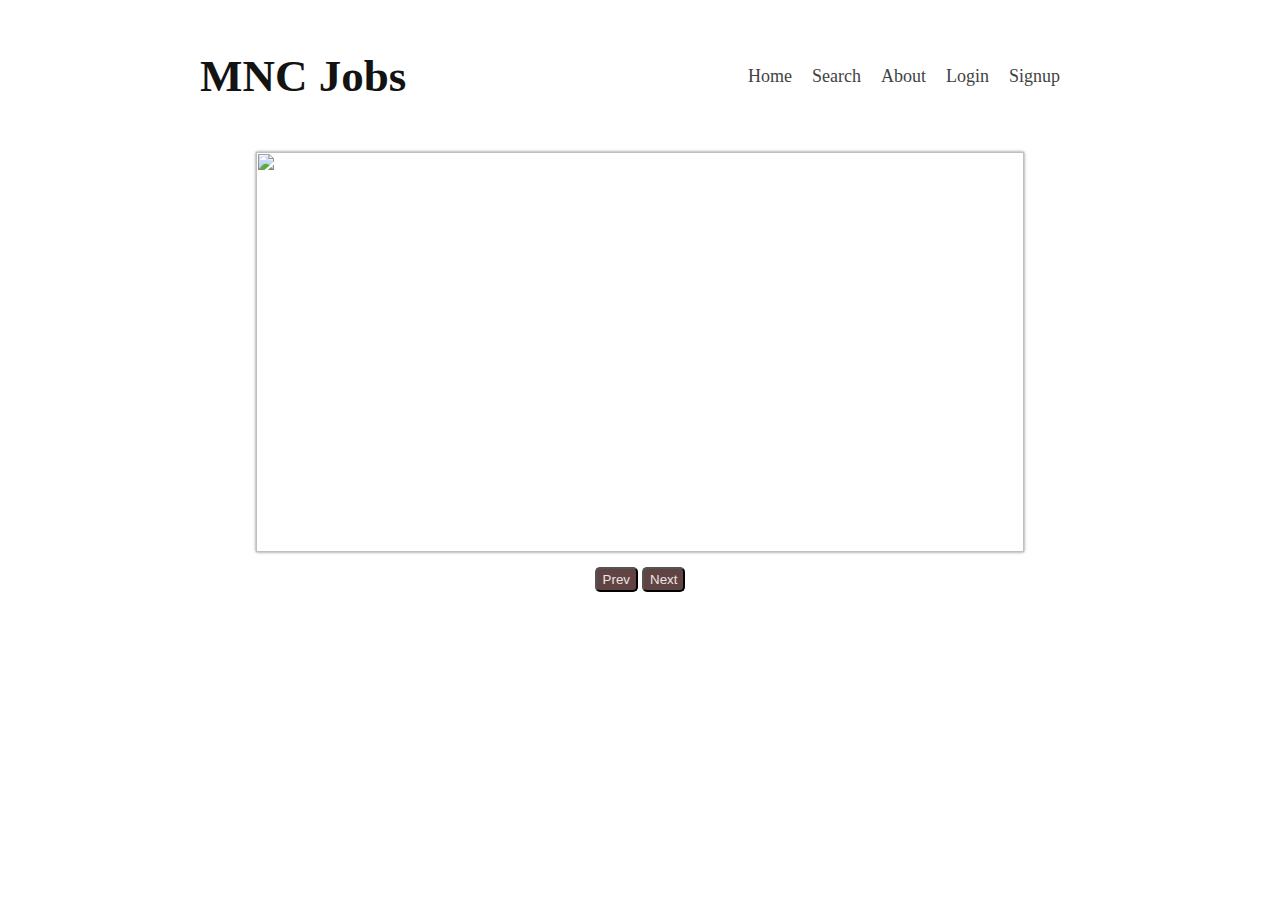
==== index.html @ 762d6741 "first commit" ====
<!DOCTYPE html>
<html lang="en">
<head>
    <meta charset="UTF-8">
    <meta name="viewport" content="width=device-width, initial-scale=1.0">
    <title>MNC Job Hunter</title>
    <link rel="stylesheet" href="styles.css">
    <link rel="shortcut icon" href="favicon.ico" type="image/x-icon">
</head>
<body>
    <header class="header">

        <nav class="navbar">

            <h3 class="nav-title">MNC Jobs</h3>

            <ul>
                <li><a href="home">Home</a>
                </li>
                <li><a href="search">Search</a>
                </li>
                <li><a href="about">About</a>
                </li>
                <li><a href="login">Login</a>
                </li>
                <li><a href="signup">Signup</a>
                </li>
            </ul>
        </nav>
        </div>
        <!-- slider  -->
         <section class="slider-section">
                <img class="slide" src="https://images.unsplash.com/flagged/photo-1556514767-5c270b96a005?ixlib=rb-4.0.3&ixid=M3wxMjA3fDB8MHxwaG90by1wYWdlfHx8fGVufDB8fHx8fA%3D%3D&auto=format&fit=crop&w=1171&q=80" alt="">
            <img class="slide" src="https://images.unsplash.com/photo-1590650046871-92c887180603?ixlib=rb-4.0.3&ixid=M3wxMjA3fDB8MHxwaG90by1wYWdlfHx8fGVufDB8fHx8fA%3D%3D&auto=format&fit=crop&w=1170&q=80" alt="">
            <img class="slide" src="https://images.unsplash.com/photo-1590402494682-cd3fb53b1f70?ixlib=rb-4.0.3&ixid=M3wxMjA3fDB8MHxwaG90by1wYWdlfHx8fGVufDB8fHx8fA%3D%3D&auto=format&fit=crop&w=2070&q=80" alt="">
            <img class="slide" src="https://images.unsplash.com/photo-1577962917302-cd874c4e31d2?ixlib=rb-4.0.3&ixid=M3wxMjA3fDB8MHxwaG90by1wYWdlfHx8fGVufDB8fHx8fA%3D%3D&auto=format&fit=crop&w=1332&q=80" alt="">
    
         </section>
         <div class="slider-nav">
            <button onclick="goPrev()">
              Prev
            </button>
            <button onclick="goNext()">
              Next
            </button>
      </div>
         
    </header>
    

    <script src="app.js"></script>
</body>
</html>
---- styles.css ----
*{
    padding: 0;
    margin: 0;
}
.navbar {

    display: flex;
    justify-content: space-between;
    margin: 0 auto;
    padding: 50px 200px;
    align-items: center;

}

.nav-title {

    font-size: 45px;
    font-style: bold;
    color: #131313;
}

.navbar ul {
    display: flex;
}

.navbar li {
    list-style: none;
    margin-right: 20px;


}

.navbar li a {
    text-decoration: none;
    font-size: 18px;
    font-style: bold;
    color: #424242;
    font-weight: 400px;
}

.navbar li a:hover {
    color: rgb(197, 77, 8);
}

.slider-section{
    width: 60%;
    height: 400px;
    margin-top: 100px;
    box-shadow: 0 0 3px grey;
    margin: auto;
    position: relative;
    overflow: hidden;
}

.slide{
    width: 100%;
    height: 100%;
    position: absolute;
    transition: 1s;
}


.slider-nav{
    text-align: center;
    margin-top: 15px;
}
.slider-nav button{

    background-color: #604343;
    color: rgb(239, 227, 227);
    padding: 3px 6px;
    border-radius: 5px;
}
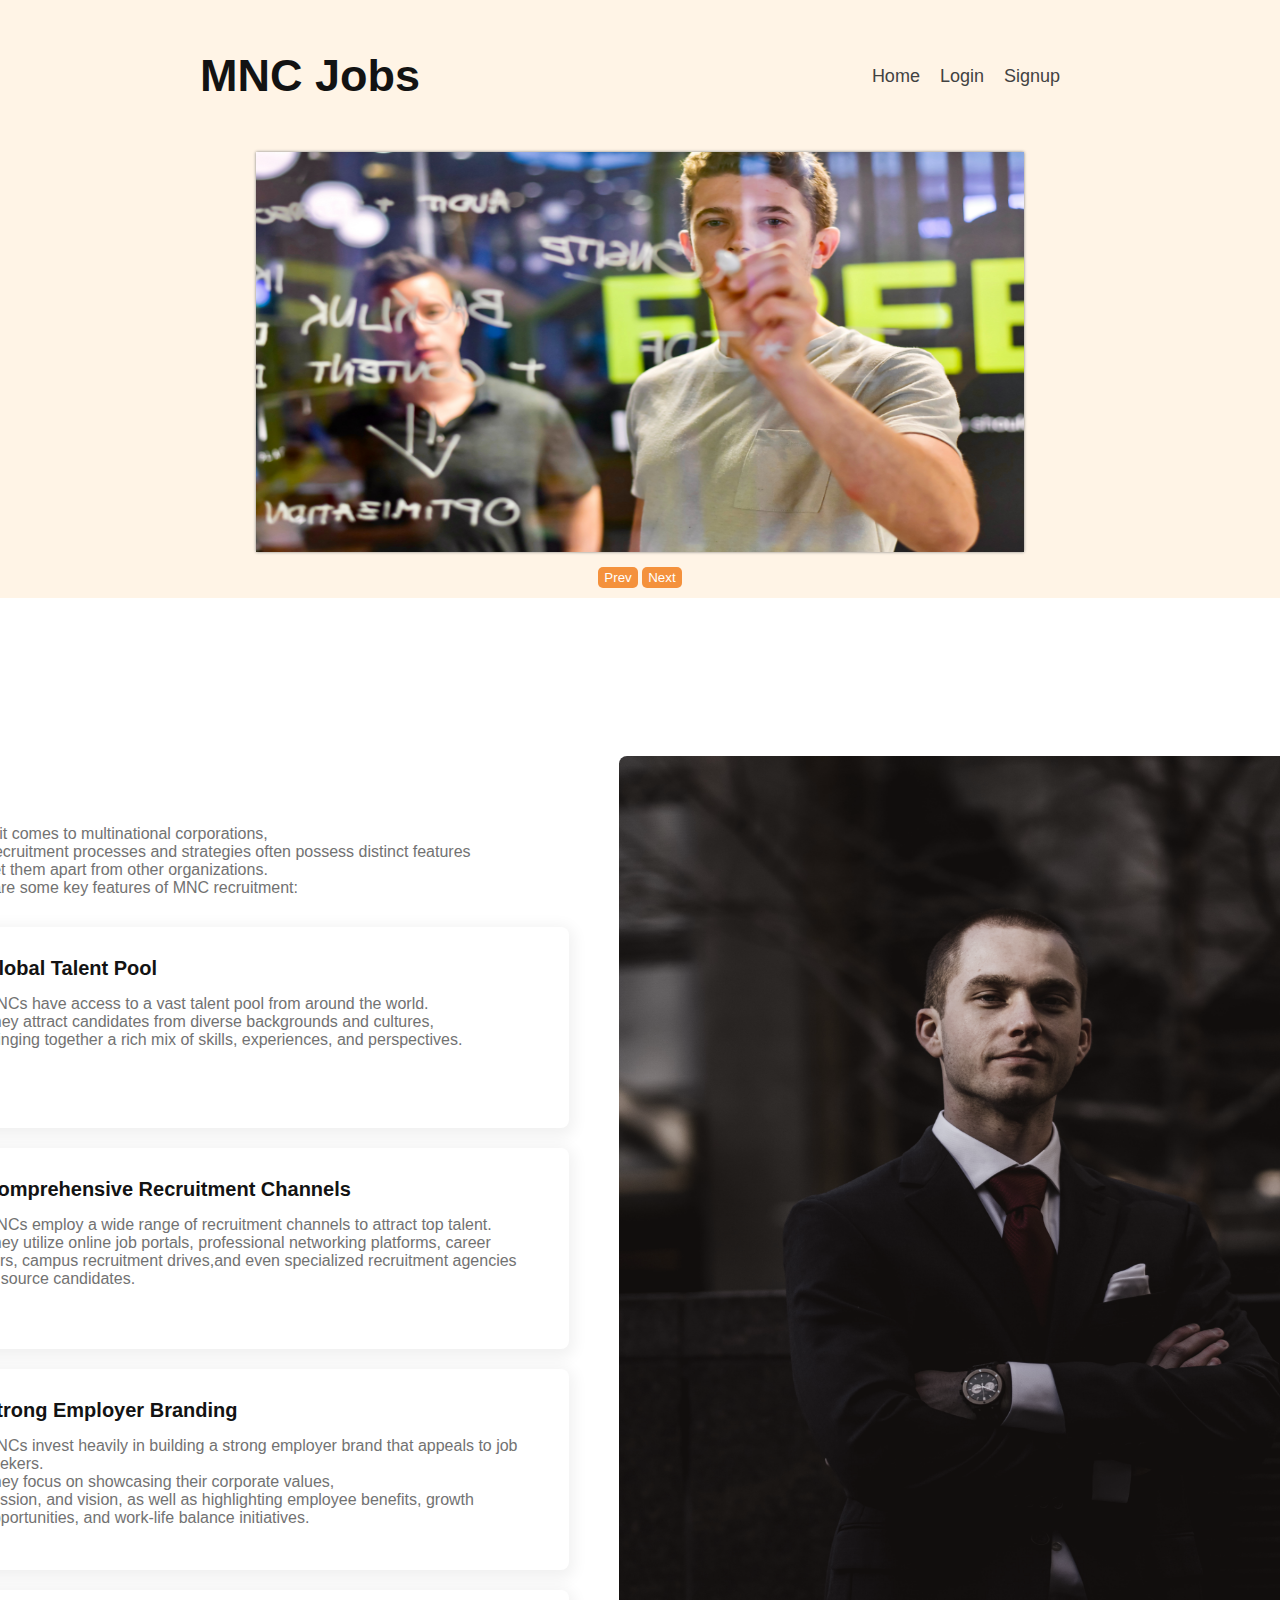
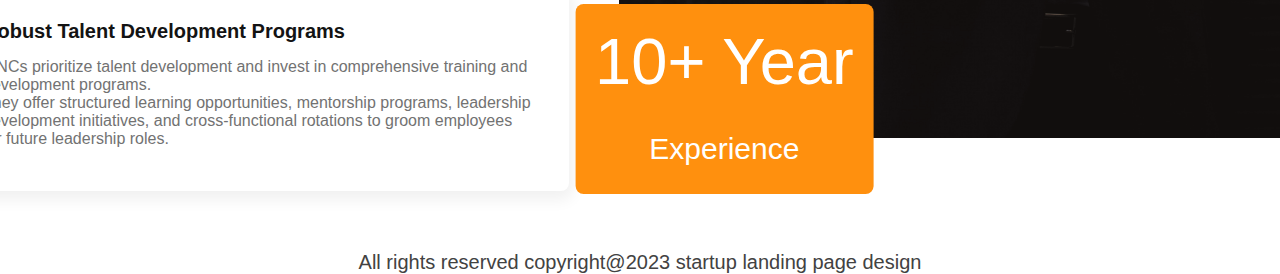
==== commit 07132448: "done" ====
--- a/index.html
+++ b/index.html
@@ -4,7 +4,7 @@
     <meta charset="UTF-8">
     <meta name="viewport" content="width=device-width, initial-scale=1.0">
     <title>MNC Job Hunter</title>
-    <link rel="stylesheet" href="styles.css">
+    <link rel="stylesheet" href="./Css-folder/styles.css">
     <link rel="shortcut icon" href="favicon.ico" type="image/x-icon">
 </head>
 <body>
@@ -15,25 +15,21 @@
             <h3 class="nav-title">MNC Jobs</h3>
 
             <ul>
-                <li><a href="home">Home</a>
+                <li><a href="#">Home</a>
                 </li>
-                <li><a href="search">Search</a>
+                <li><a href="login.html">Login</a>
                 </li>
-                <li><a href="about">About</a>
-                </li>
-                <li><a href="login">Login</a>
-                </li>
-                <li><a href="signup">Signup</a>
+                <li><a href="signup.html">Signup</a>
                 </li>
             </ul>
         </nav>
         </div>
         <!-- slider  -->
          <section class="slider-section">
-                <img class="slide" src="https://images.unsplash.com/flagged/photo-1556514767-5c270b96a005?ixlib=rb-4.0.3&ixid=M3wxMjA3fDB8MHxwaG90by1wYWdlfHx8fGVufDB8fHx8fA%3D%3D&auto=format&fit=crop&w=1171&q=80" alt="">
-            <img class="slide" src="https://images.unsplash.com/photo-1590650046871-92c887180603?ixlib=rb-4.0.3&ixid=M3wxMjA3fDB8MHxwaG90by1wYWdlfHx8fGVufDB8fHx8fA%3D%3D&auto=format&fit=crop&w=1170&q=80" alt="">
-            <img class="slide" src="https://images.unsplash.com/photo-1590402494682-cd3fb53b1f70?ixlib=rb-4.0.3&ixid=M3wxMjA3fDB8MHxwaG90by1wYWdlfHx8fGVufDB8fHx8fA%3D%3D&auto=format&fit=crop&w=2070&q=80" alt="">
-            <img class="slide" src="https://images.unsplash.com/photo-1577962917302-cd874c4e31d2?ixlib=rb-4.0.3&ixid=M3wxMjA3fDB8MHxwaG90by1wYWdlfHx8fGVufDB8fHx8fA%3D%3D&auto=format&fit=crop&w=1332&q=80" alt="">
+           <img class="slide" src="Images/diggity-marketing-s8HyIEe7lF0-unsplash.jpg" alt="">
+            <img class="slide" src="Images/dylan-gillis-KdeqA3aTnBY-unsplash.jpg" alt="">
+            <img class="slide" src="Images/smartworks-coworking-cW4lLTavU80-unsplash.jpg" alt="">
+            <img class="slide" src="Images/startae-team-7tXA8xwe4W4-unsplash.jpg" alt="">
     
          </section>
          <div class="slider-nav">
@@ -46,8 +42,80 @@
       </div>
          
     </header>
+
+    <main>
+      <!--SECTION  -->
+      <section class="sec-2">
+
+        <div class="sec-2-container">
+            <div class="sec-2-info">
+                <h2 class="sec-title sec-2-title" data-text="Features you will love & enjoy">Features you will <br> love & enjoy</h2>
+                <p class="sec-2-description">When it comes to multinational corporations,
+                  <br>their recruitment processes and strategies often possess distinct features <br> that set them apart from other organizations.
+                  <br>Here are some key features of MNC recruitment:</p>
+
+                <div class="sec-2-detail">
+                    <h4 class="sec-2-detail-title">Global Talent Pool</h4>
+                    <p class="section-description ">MNCs have access to a vast talent pool from around the world. 
+                        <br>They attract candidates from diverse backgrounds and cultures,<br>
+                        bringing together a rich mix of skills, experiences, and perspectives.
+                    </p>
+                </div>
+                <div class="sec-2-detail">
+                    <h4 class="sec-2-detail-title">Comprehensive Recruitment Channels</h4>
+                    <p class="section-description ">MNCs employ a wide range of recruitment channels to attract top talent.
+                        <br>They utilize online job portals, professional networking platforms, career <br>
+                        fairs, campus recruitment drives,and even specialized recruitment agencies <br> to source candidates.
+                        
+                    </p>
+                </div>
+                <div class="sec-2-detail">
+                    <h4 class="sec-2-detail-title">Strong Employer Branding</h4>
+                    <p class="section-description">MNCs invest heavily in building a strong employer brand that appeals to job seekers. 
+                        <br>They focus on showcasing their corporate values,<br>
+                        mission, and vision, as well as highlighting employee benefits, growth opportunities, and work-life balance initiatives.
+                    </p>
+                </div>
+                <div class="sec-2-detail">
+                  <h4 class="sec-2-detail-title">Robust Talent Development Programs</h4>
+                  <p class="section-description "> MNCs prioritize talent development and invest in comprehensive training and development programs.
+                      <br>They offer structured learning opportunities, mentorship programs, leadership<br>
+                      development initiatives, and cross-functional rotations to groom employees<br> for future leadership roles.
+                      
+                  </p>
+              </div>
+            </div>
+
+
+            <div class="position">
+                <div class="img-container">
+                    <img class="sec-2-img" src="Images/ali-morshedlou-WMD64tMfc4k-unsplash.jpg" alt="">
+                </div>
+                <button class="btn-2" type="button">10+ Year<br><span class="span-btn-2">Experience</span></button>
+
+            </div>
+
+
+        </div>
+    </section>
+<!--Third section-->
+    <section>
+
+    </section>
     
-
-    <script src="app.js"></script>
+    </main>
+    
+    <!-------------------
+            footer-section 
+        --------------------->
+        <footer>
+            <div class="footer">
+                <p class="footer-description">All rights reserved copyright@2023 startup landing page design</p>
+            </div>
+    
+        </footer>
+    
+    
+    <script src="./JS-folder/app.js"></script>
 </body>
 </html>--- a/Css-folder/styles.css
+++ b/Css-folder/styles.css
@@ -0,0 +1,770 @@
+*{
+    padding: 0;
+    margin: 0;
+}
+
+.header{
+    background-color: rgba(255, 144, 14, 0.10);
+     padding-bottom: 10px;
+}
+.navbar {
+
+    display: flex;
+    justify-content: space-between;
+    margin: 0 auto;
+    padding: 50px 200px;
+    align-items: center;
+
+}
+
+.nav-title {
+
+    font-size: 45px;
+    font-style: bold;
+    color: #131313;
+}
+
+.navbar ul {
+    display: flex;
+}
+
+.navbar li {
+    list-style: none;
+    margin-right: 20px;
+
+
+}
+
+.navbar li a {
+    text-decoration: none;
+    font-size: 18px;
+    font-style: bold;
+    color: #424242;
+    font-weight: 400px;
+}
+
+.navbar li a:hover {
+    color: rgb(197, 77, 8);
+}
+
+.slider-section{
+    width: 60%;
+    height: 400px;
+    margin-top: 100px;
+    box-shadow: 0 0 3px grey;
+    margin: auto;
+    position: relative;
+    overflow: hidden;
+}
+
+.slide{
+    width: 100%;
+    height: 100%;
+    position: absolute;
+    transition: 1s;
+}
+
+
+.slider-nav{
+    text-align: center;
+    margin-top: 15px;
+}
+.slider-nav button{
+
+    background-color: #f4913c;
+    color: rgb(255, 255, 255);
+    padding: 3px 6px;
+    border-radius: 5px;
+    border: none;
+}
+
+
+/* Feature section */
+.features{
+  margin: auto;
+  text-align: center;
+}
+.sec-title {
+    color: #000000;
+    font-size: 45px;
+    font-weight: 700px;
+    font-style: bold;
+
+}
+
+.sec-2-title {
+    border-left: 8px solid #FF900E;
+    padding-left: 20px;
+
+}
+* {
+
+    margin: 0;
+    padding: 0;
+    font-family: 'Work Sans', sans-serif;
+}
+
+/* header-section */
+.header {
+
+    background-color: rgba(255, 144, 14, 0.1);
+}
+
+.navbar {
+
+    display: flex;
+    justify-content: space-between;
+    margin: 0 auto;
+    padding: 50px 200px;
+    align-items: center;
+
+}
+
+.nav-title {
+
+    font-size: 45px;
+    font-style: bold;
+    color: #131313;
+}
+
+.navbar ul {
+    display: flex;
+}
+
+.navbar li {
+    list-style: none;
+    margin-right: 20px;
+
+
+}
+
+.navbar li a {
+    text-decoration: none;
+    font-size: 18px;
+    font-style: bold;
+    color: #424242;
+    font-weight: 400px;
+}
+
+.navbar li a:hover {
+    color: rgb(197, 77, 8);
+}
+
+/* main-section-1 starts */
+main {
+    display: flex;
+    justify-content: center;
+    flex-direction: column;
+}
+
+/* Company feature part 1 */
+
+.sec-1 {
+    display: flex;
+    justify-content: center;
+    align-items: center;
+    gap: 73px;
+    margin-top: 85px;
+}
+
+.sec-1-grid {
+    display: grid;
+    grid-template-columns: repeat(2, 1fr);
+    grid-row-gap: 24px;
+    grid-column-gap: 24px;
+}
+
+.sec-1-img {
+    height: 342px;
+    width: 342px;
+    border-radius: 8px;
+}
+
+.span-gray {
+    color: #727272;
+    font-style: extrathin;
+    font-weight: 50px;
+    font-size: 45px;
+
+}
+
+
+
+.sec-title {
+  
+    
+    color: #ffffff;
+    font-size: 4vw;
+    font-weight: 700px;
+    font-style: bold;
+    position: relative;
+    -webkit-text-stroke: 0.3vw #ffffff;
+    text-transform: uppercase;
+
+
+
+}
+
+.sec-title::before{
+  content: attr(data-text);
+  position: absolute;
+  left: 0;
+  top: 0;
+  width: 0;
+  height: 100%;
+  color: #000000;
+  overflow: hidden;
+  -webkit-text-stroke: 0vw #ffffff;
+  border-left: 2px solid #FF900E;
+  animation: animate 6s linear infinite; 
+
+}
+
+@keyframes animate{
+  0%, 10%, 100%{
+    width: 0%;
+  }
+ 70%,90%{
+    width: 100%;
+  }
+}
+
+.sec-title span{
+    color: #FF900E;
+}
+
+.span-orange {
+    color: #FF900E;
+    font-weight: 700px;
+    font-size: 45px;
+}
+
+.section-description {
+    font-size: 16px;
+    font-style: regular;
+    color: #727272;
+    margin-top: 15px;
+}
+
+/* main-section-2-starts */
+.sec-2{
+    
+        display: flex;
+        justify-content: center;
+        align-items: center;
+        gap: 73px;
+        margin-top: 85px;
+    
+}
+.sec-2-container {
+    display: flex;
+    justify-content: center;
+    gap: 50px;
+    align-items: center;
+    margin-top: 130px;
+    margin: auto;
+}
+
+.sec-2-title {
+    border-left: 8px solid #FF900E;
+    padding-left: 20px;
+
+}
+
+.sec-2-detail {
+
+    height: 171px;
+    width: 586px;
+    padding: 30px 0 0 30px;
+    border-radius: 8px;
+    background-color: #ffffff;
+    margin-bottom: 20px;
+    box-shadow: 0 4px 15px 5px rgba(0, 0, 0, 0.06);
+
+
+}
+
+.sec-2-description {
+    margin: 24px 0 30px;
+    font-size: 16px;
+    font-style: regular;
+    color: #727272;
+
+}
+
+.sec-2-detail-title {
+    border-left: 3px #FF900E;
+    font-size: 20px;
+    font-style: semi-bold;
+    color: #131313;
+    margin-bottom: 5px;
+
+}
+
+.position {
+    position: relative;
+}
+
+.sec-2-img {
+
+    height: 982px;
+    width: 708px;
+    border-radius: 8px;
+
+}
+/* image animation */
+.img-container{
+    height: 982px;
+    width: 708px;
+    overflow: hidden;
+    cursor: pointer;
+    
+    }
+    
+    .img-container img{
+    width: 100%;
+    height: 100%;
+    filter: grayscale(.4);
+    transition: .3s;
+    }
+    
+    .img-container img:hover{
+    filter: grayscale(0);
+    transform: scale(1.3) rotate(7deg);
+    }
+
+.btn-2 {
+    position: absolute;
+    bottom: 4%;
+    right: 50%;
+    transform: translate(-40%, 50%);
+    border: none;
+    background-color: #FF900E;
+    border-radius: 8px;
+    color: white;
+    font-size: 65px;
+    text-align: center;
+    margin-right: -20px;
+    padding: 20px;
+
+}
+
+.span-btn-2 {
+    font-size: 30px;
+}
+
+
+
+.footer-description {
+    padding-top: 40px;
+    text-align: center;
+    font-size: 20px;
+    font-style: regular;
+    color: #424242;
+}
+
+html,
+body {
+    overflow-x: hidden;
+}
+
+.hide {
+    display: none;
+}
+
+@media only screen and (max-width:576px) {
+    * {
+        width: 100%;
+    }
+
+    .header {
+
+        background-color: rgba(255, 144, 14, 0.1);
+    }
+
+    .navbar {
+        flex-direction: column;
+        padding: 0;
+    }
+
+    .nav-title {
+
+        text-align: center;
+        font-size: 30px;
+        font-style: bold;
+        color: #131313;
+    }
+
+    .navbar ul {
+
+        gap: 5px;
+        flex-direction: column;
+        align-items: flex-start;
+
+    }
+
+    .navbar li {
+        list-style: none;
+
+    }
+
+    .navbar li a {
+        text-decoration: none;
+        font-size: 16px;
+        font-style: bold;
+        color: #424242;
+
+    }
+
+    .banner-title {
+        color: #131313;
+        font-size: 42px;
+        font-style: bold;
+        margin-bottom: 32px;
+        margin-top: 40px;
+    }
+
+    .btn {
+        border: none;
+        background-color: #FF900E;
+        width: 150px;
+        height: 45px;
+        color: white;
+        margin: 27px 0 19px;
+    }
+
+
+
+    .banner-img {
+        width: 100%;
+        height: 200px;
+        margin-bottom: 40px;
+    }
+
+    .sec-1 {
+        display: grid;
+        grid-template-columns: repeat(1, 1fr);
+    }
+
+    .sec-1-grid {
+        display: grid;
+        grid-template-columns: repeat(1, 1fr);
+        justify-items: center;
+    }
+
+    .sec-1-img {
+        height: 200px;
+        width: 201px;
+        border-radius: 8px;
+    }
+
+    .section-description,
+    .sec-2-description {
+        padding-left: 10px;
+        font-size: 14px;
+        font-style: regular;
+        color: #727272;
+        margin-top: 15px;
+    }
+
+    .sec-2-container {
+
+        flex-direction: column;
+        gap: 30px;
+    }
+
+    .sec-2-description {
+        margin: 24px 0 30px;
+    }
+
+    .sec-2-detail {
+        height: 153px;
+        width: 271px;
+        padding: 15px;
+        border-radius: 8px;
+        background-color: #ffffff;
+        margin: 10px 2px 9px 10px;
+        box-shadow: 0 4px 15px 5px rgb(0 0 0 / 6%);
+    }
+
+    .sec-2-img {
+        height: 303px;
+        width: 100%;
+        border-radius: 8px;
+    }
+
+    .btn-2 {
+        position: absolute;
+        bottom: 4%;
+        right: 50%;
+        transform: translate(39%, 50%);
+        border: none;
+        background-color: #FF900E;
+        width: 170px;
+        height: 81px;
+        border-radius: 8px;
+        color: white;
+        font-size: 23px;
+        font-weight: 500px;
+        text-align: center;
+        padding-top: 7px;
+        margin-right: -17px;
+    }
+
+    .span-btn-2 {
+        font-size: 15px;
+    }
+
+    .bonus {
+        margin-top: 50px;
+        display: flex;
+
+        gap: 20px;
+        flex-direction: column;
+        align-items: center;
+    }
+
+    .bonus-img-1 {
+        height: 250px;
+        width: 250px;
+
+    }
+
+    .bonus-img-2 {
+        height: 250px;
+        width: 250px;
+
+    }
+
+    .bonus-section-container-1,
+    .bonus-section-container-2 {
+        display: grid;
+        grid-template-columns: repeat(1, 1fr);
+        grid-row-gap: 5px;
+
+    }
+
+    .bonus-img-1:hover {
+        display: none;
+    }
+
+    .bonus-img-2:hover {
+        display: none;
+    }
+
+    .sec-4-logo {
+        width: 100px;
+        height: 100px;
+    }
+
+    .sec-4-details {
+        flex-direction: column;
+
+        gap: 10px;
+        margin: 40px 0 60px;
+        flex-direction: column;
+        align-items: center;
+    }
+
+    .footer {
+        margin: 0 auto 255px;
+        width: 1440px;
+        height: 100px;
+        background-color: #FFF4E7;
+    }
+    
+    .footer-description {
+        padding-top: 40px;
+        text-align: center;
+        font-size: 20px;
+        font-style: regular;
+        color: #424242;
+    }
+    
+}
+
+html,
+body {
+    overflow-x: hidden;
+}
+
+.hide {
+    display: none;
+}
+
+@media only screen and (max-width:576px) {
+    * {
+        width: 100%;
+    }
+
+    .header {
+
+        background-color: rgba(255, 144, 14, 0.1);
+    }
+
+    .navbar {
+        flex-direction: column;
+        padding: 0;
+    }
+
+    .nav-title {
+
+        text-align: center;
+        font-size: 30px;
+        font-style: bold;
+        color: #131313;
+    }
+
+    .navbar ul {
+
+        gap: 5px;
+        flex-direction: column;
+        align-items: flex-start;
+
+    }
+
+    .navbar li {
+        list-style: none;
+
+    }
+
+    .navbar li a {
+        text-decoration: none;
+        font-size: 16px;
+        font-style: bold;
+        color: #424242;
+
+    }
+
+    .slider-nav button{
+
+        background-color: #f4913c;
+        color: rgb(255, 255, 255);
+        padding: 3px 2px;
+        width: 50px;
+        margin: 10px 0;
+        border-radius: 5px;
+        border: none;
+    }
+
+    .btn {
+        border: none;
+        background-color: #FF900E;
+        width: 150px;
+        height: 45px;
+        color: white;
+        margin: 27px 0 19px;
+    }
+
+
+    .sec-1 {
+        display: grid;
+        grid-template-columns: repeat(1, 1fr);
+    }
+
+    .sec-1-grid {
+        display: grid;
+        grid-template-columns: repeat(1, 1fr);
+        justify-items: center;
+    }
+
+    .sec-1-img {
+        height: 200px;
+        width: 201px;
+        border-radius: 8px;
+    }
+
+    .section-description,
+    .sec-2-description {
+        padding-left: 10px;
+        font-size: 14px;
+        font-style: regular;
+        color: #727272;
+        margin-top: 15px;
+    }
+
+    .sec-2-container {
+
+        flex-direction: column;
+        gap: 30px;
+        align-items: center;
+        justify-content: center;
+    }
+
+    .sec-2-description {
+        margin: 24px 0 30px;
+    }
+
+    .sec-2-detail {
+        height: 100%;
+        width: 271px;
+        padding: 15px;
+        border-radius: 8px;
+        background-color: #ffffff;
+        margin: 10px auto;
+        box-shadow: 0 4px 15px 5px rgb(0 0 0 / 6%);
+    }
+
+    .sec-2-img {
+        height: 303px;
+        width: 100%;
+        border-radius: 8px;
+    }
+
+    .img-container{
+        height: 303px;
+        width: 80%;
+        margin: 0 auto;
+        overflow: hidden;
+        cursor: pointer;
+        
+        }
+        
+        .img-container img{
+        width: 100%;
+        height: 100%;
+        filter: grayscale(.4);
+        transition: .3s;
+        }
+        
+        .img-container img:hover{
+        filter: grayscale(0);
+        transform: scale(1.3) rotate(7deg);
+        }
+
+
+    .btn-2 {
+        position: absolute;
+        bottom: 4%;
+        right: 50%;
+        transform: translate(39%, 50%);
+        border: none;
+        background-color: #FF900E;
+        width: 170px;
+        height: 81px;
+        border-radius: 8px;
+        color: white;
+        font-size: 23px;
+        font-weight: 500px;
+        text-align: center;
+        padding-top: 7px;
+        margin-right: -17px;
+    }
+
+    .span-btn-2 {
+        font-size: 15px;
+    }
+
+
+
+    
+
+
+    .footer {
+        width: 100%;
+        margin: 0 auto 100px;
+        width: 300;
+        height: 126px;
+        background-color: #FFF4E7;
+    }
+}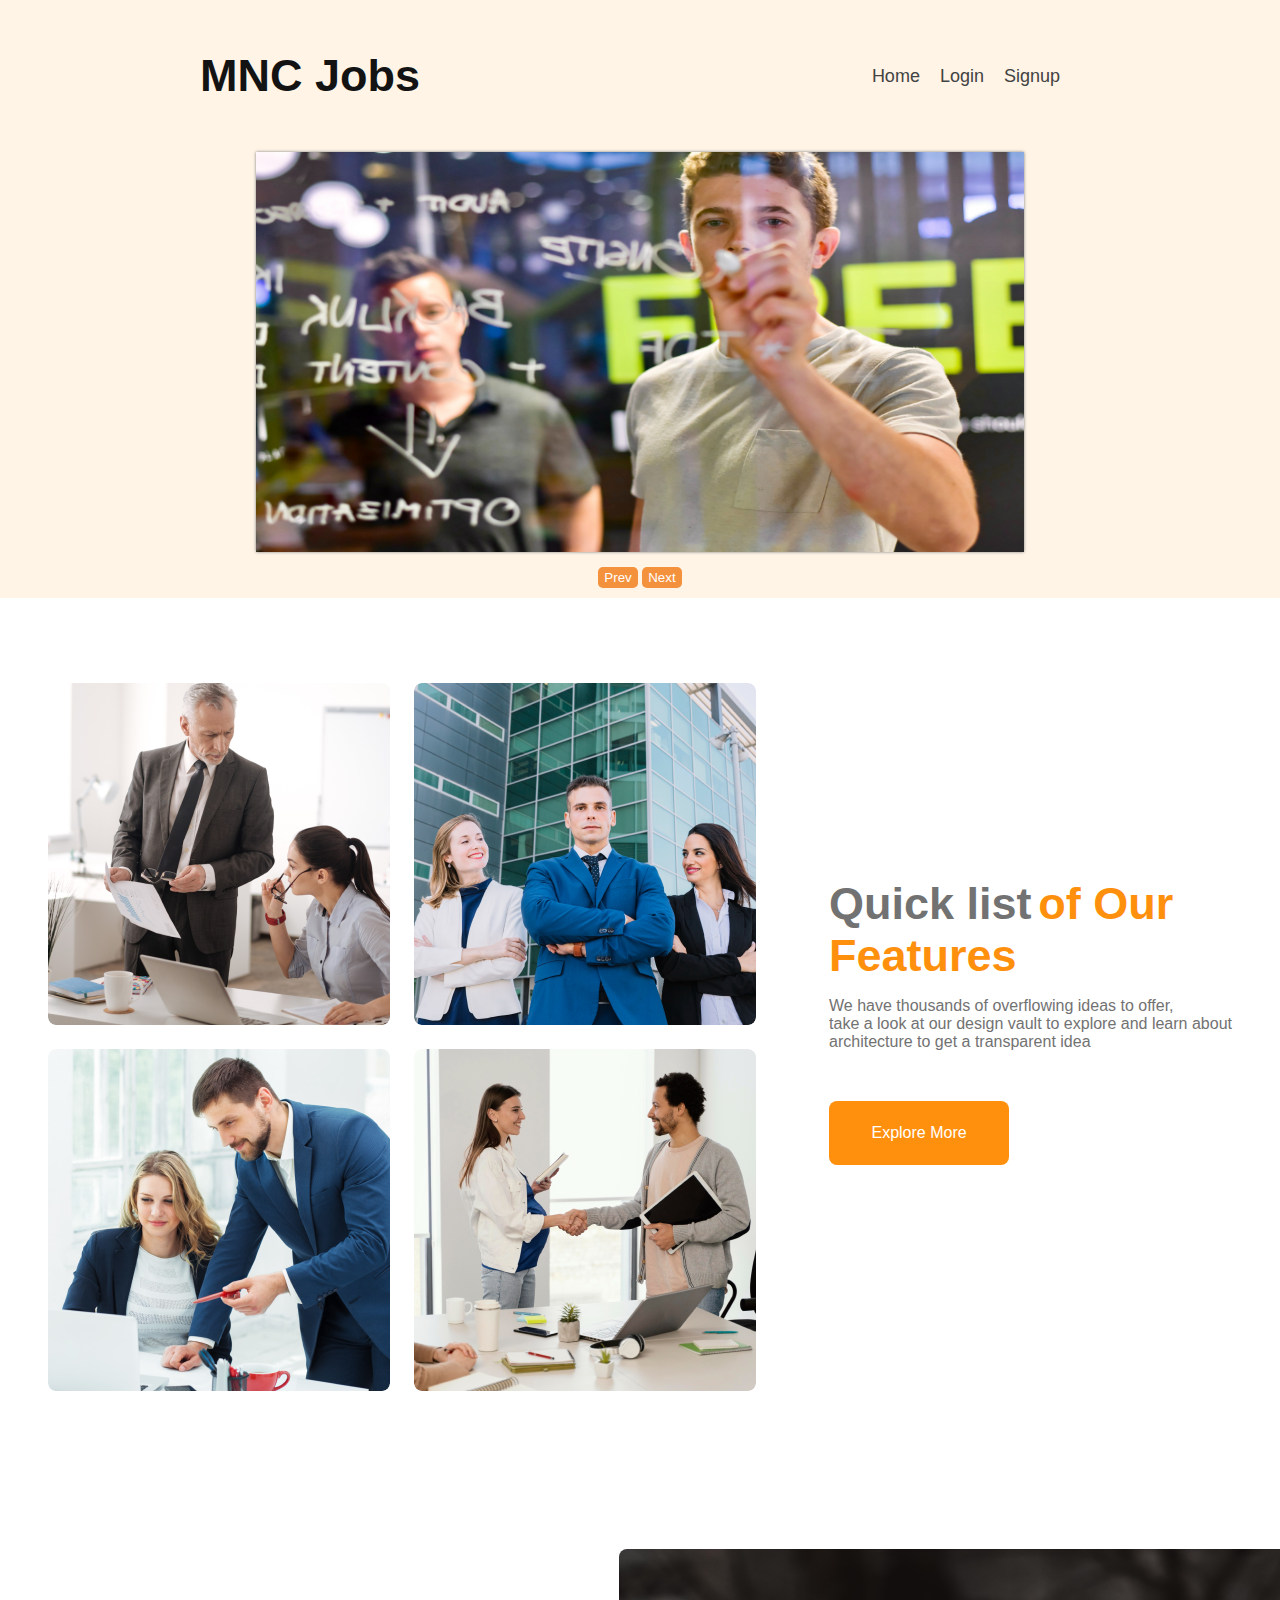
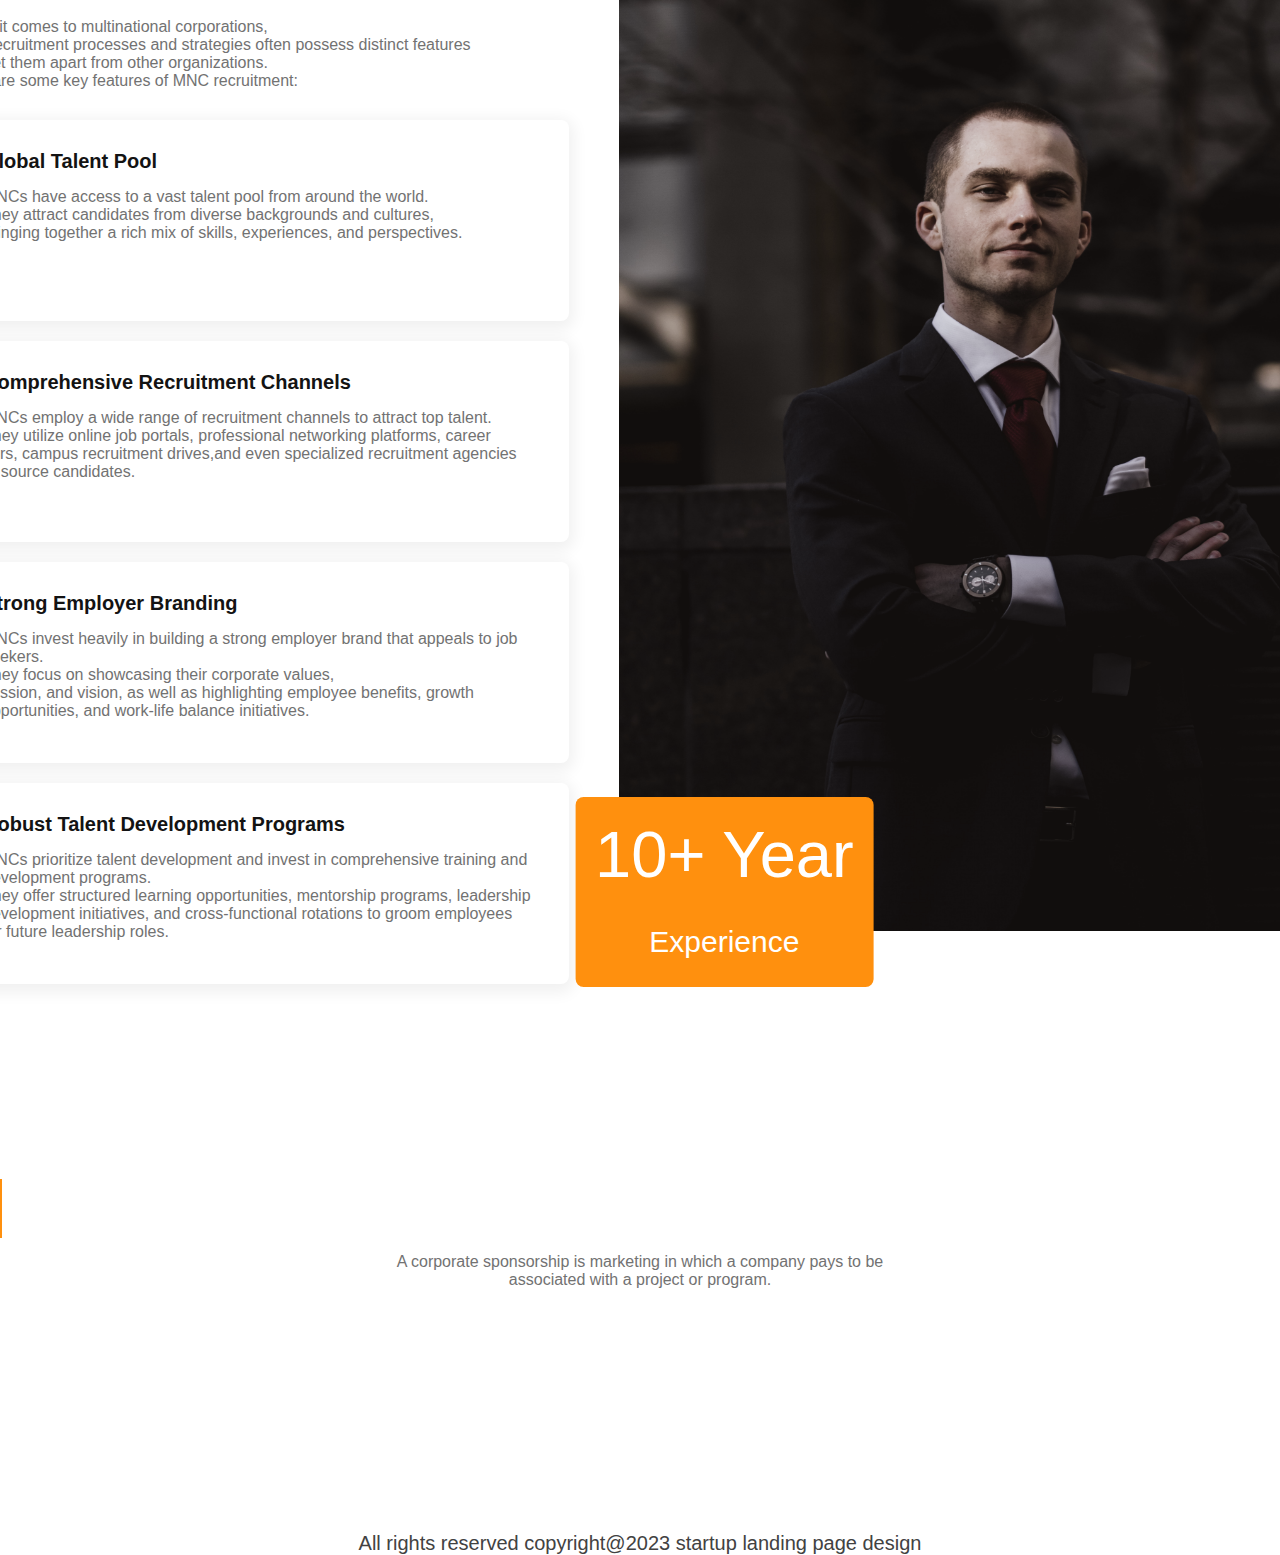
==== commit ac1f5df4: "finished" ====
--- a/index.html
+++ b/index.html
@@ -44,7 +44,32 @@
     </header>
 
     <main>
-      <!--SECTION  -->
+
+        <!-------------------
+        main- section-1 
+    --------------------->
+    <main>
+        <section class="sec-1">
+            <div class="sec-1-grid">
+                <img class="sec-1-img" src="Images/team1.png" alt="team-1">
+                <img class="sec-1-img" src="Images/team2.png" alt="team-2">
+                <img class="sec-1-img" src="Images/team3.png" alt="team-3">
+                <img class="sec-1-img" src="Images/team4.png" alt="team-4">
+            </div>
+
+            <div>
+                <h2 class="sec-title-1"> <span class="span-gray">Quick list</span> <span class="span-black">of Our
+                    </span><br> <span class="span-orange">Features</span></h2>
+                <p class="section-description ">We have thousands of overflowing ideas to offer, <br> take
+                    a look at our design vault to explore and learn about <br> architecture
+                    to get a transparent idea</p>
+                <button class="btn" type="button">Explore More</button>
+
+            </div>
+
+        </section>
+
+      <!--SECTION 2 -->
       <section class="sec-2">
 
         <div class="sec-2-container">
@@ -102,7 +127,25 @@
     <section>
 
     </section>
-    
+           <!-------------------
+            main- section-4 
+        --------------------->
+        <section>
+            <div class="sec-4-info">
+                <h2 class="sec-title">Our Sponspors</h2>
+                <p class="section-description">A corporate sponsorship is marketing in which a company pays to be <br>
+                    associated with a project or program.</p>
+
+            </div>
+            <div class="sec-4-details">
+                <div class="sec-4-logo"><img src="images/sponsors/spotify.png" alt=""></div>
+                <div class="sec-4-logo"><img src="images/sponsors/amazon.png" alt=""></div>
+                <div class="sec-4-logo"><img src="images/sponsors/google.png" alt=""></div>
+                <div class="sec-4-logo"><img src="images/sponsors/telerama.png" alt=""></div>
+                <div class="sec-4-logo"><img src="images/sponsors/figma.png" alt=""></div>
+            </div>
+
+        </section>
     </main>
     
     <!-------------------
--- a/Css-folder/styles.css
+++ b/Css-folder/styles.css
@@ -84,14 +84,6 @@
   margin: auto;
   text-align: center;
 }
-.sec-title {
-    color: #000000;
-    font-size: 45px;
-    font-weight: 700px;
-    font-style: bold;
-
-}
-
 .sec-2-title {
     border-left: 8px solid #FF900E;
     padding-left: 20px;
@@ -160,39 +152,37 @@
 /* Company feature part 1 */
 
 .sec-1 {
-    display: flex;
-    justify-content: center;
-    align-items: center;
-    gap: 73px;
-    margin-top: 85px;
-}
+display: flex;
+justify-content: center;
+align-items: center;
+gap: 73px;
+margin-top: 85px;
+}
+
 
 .sec-1-grid {
-    display: grid;
-    grid-template-columns: repeat(2, 1fr);
-    grid-row-gap: 24px;
-    grid-column-gap: 24px;
+display: grid;
+grid-template-columns: repeat(2, 1fr);
+grid-row-gap: 24px;
+grid-column-gap: 24px;
 }
 
 .sec-1-img {
-    height: 342px;
-    width: 342px;
-    border-radius: 8px;
-}
-
-.span-gray {
-    color: #727272;
-    font-style: extrathin;
-    font-weight: 50px;
-    font-size: 45px;
-
-}
-
-
-
-.sec-title {
-  
-    
+height: 342px;
+width: 342px;
+border-radius: 8px;
+}
+
+.section-description {
+font-size: 16px;
+font-style: regular;
+color: #727272;
+margin-top: 15px;
+}
+
+
+.sec-title{
+
     color: #ffffff;
     font-size: 4vw;
     font-weight: 700px;
@@ -229,13 +219,32 @@
   }
 }
 
-.sec-title span{
-    color: #FF900E;
-}
-
-.span-orange {
+.btn {
+    border: none;
+    background-color: #FF900E;
+    width: 180px;
+    height: 64px;
+    border-radius: 8px;
+    color: white;
+    font-size: 16px;
+    font-weight: 400;
+    margin: 50px 0 32px;
+}
+.span-black{
     color: #FF900E;
     font-weight: 700px;
+    font-size: 45px;
+    font-style: bold;
+}
+.span-orange{
+    color: #FF900E;
+    font-weight:700px;
+    font-style: bold;
+    font-size: 45px;
+}
+.span-gray{
+    color: #727272;
+    font-style: thin;
     font-size: 45px;
 }
 
@@ -311,6 +320,25 @@
     width: 708px;
     border-radius: 8px;
 
+}
+
+/* main- section-4 */
+
+.sec-4-info {
+    text-align: center;
+    margin-top: 175px;
+}
+
+.sec-4-details {
+    display: flex;
+    justify-content: center;
+    gap: 155px;
+    margin: 55px 0 130px;
+
+}
+
+.sec-4-logo {
+    filter: grayscale();
 }
 /* image animation */
 .img-container{
@@ -756,8 +784,23 @@
     }
 
 
-
-    
+    .sec-4-logo {
+        width: 100px;
+        height: 100px;
+    }
+
+    .sec-4-details {
+        flex-direction: column;
+        gap: 10px;
+        margin: 40px 0 60px;
+        flex-direction: column;
+        align-items: center;
+    }
+
+    .sec-4-info {
+        text-align: left;
+        margin-top: 110px;
+    }
 
 
     .footer {
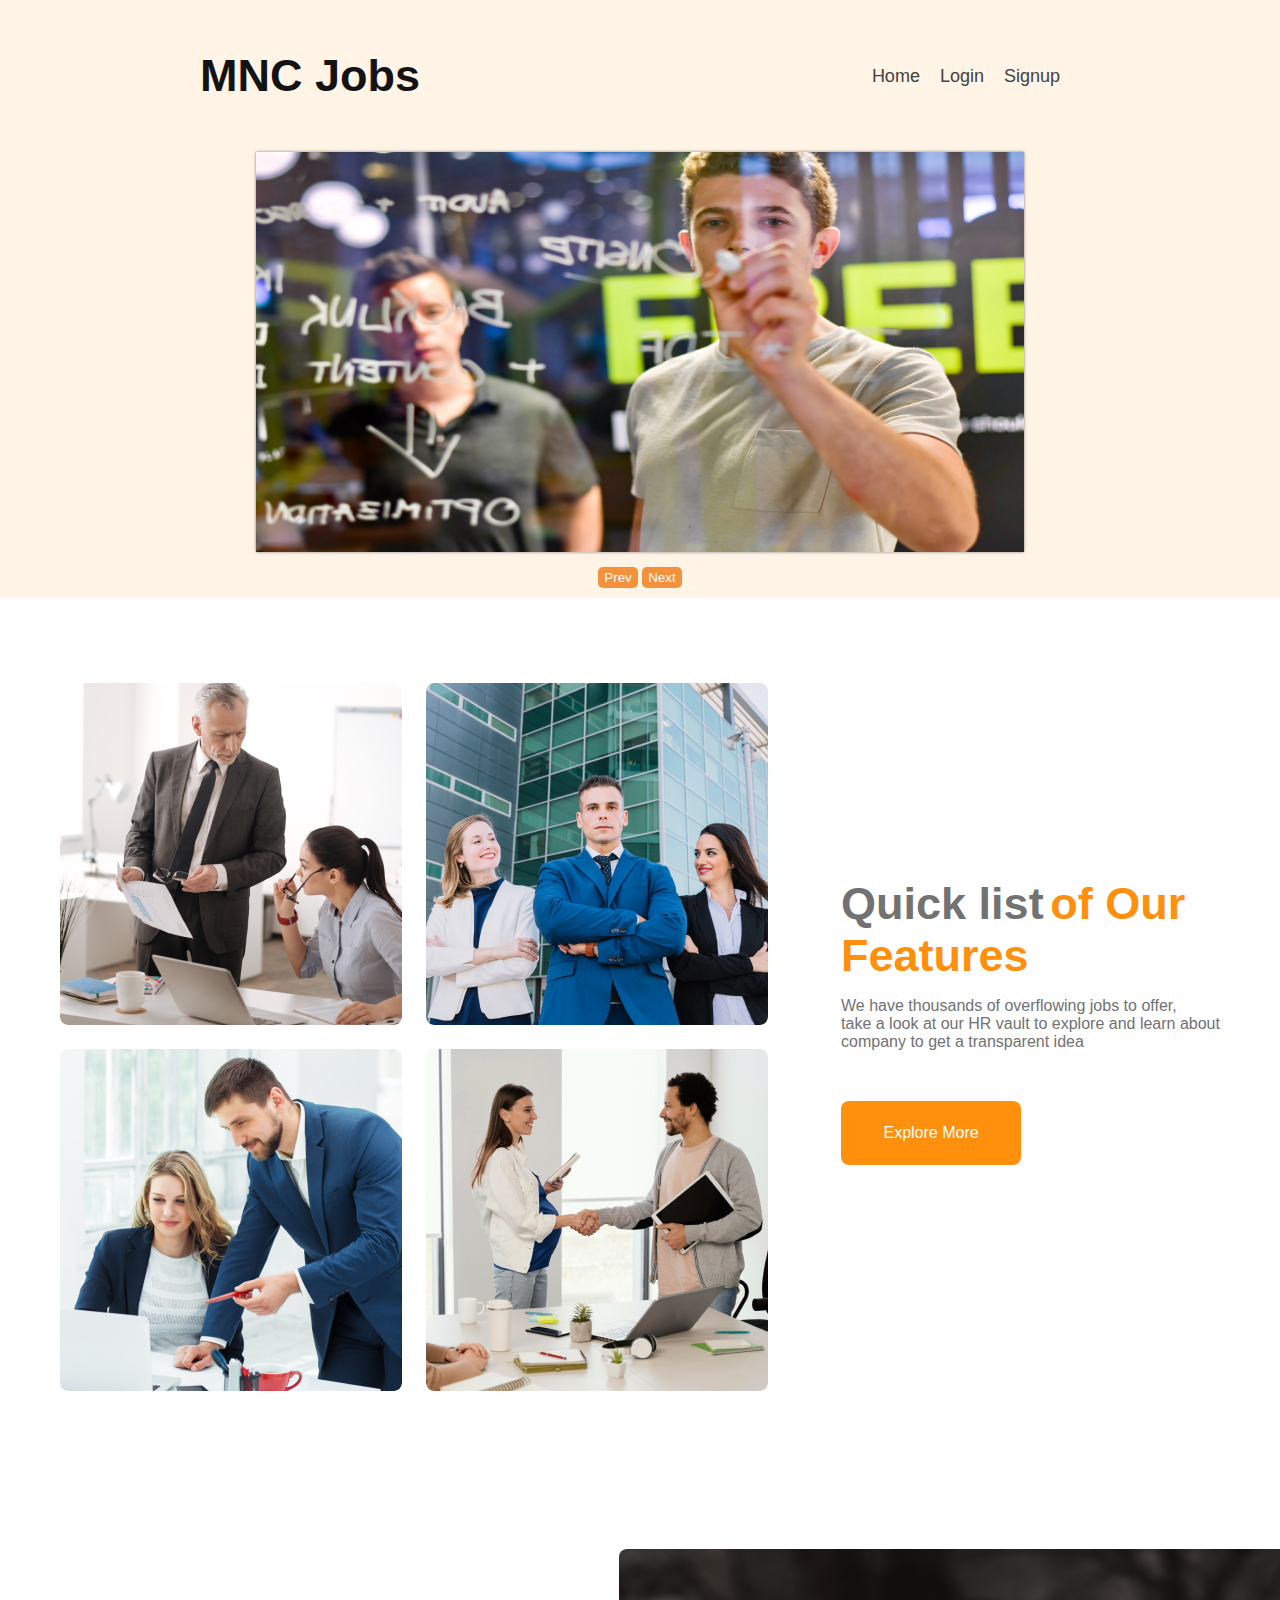
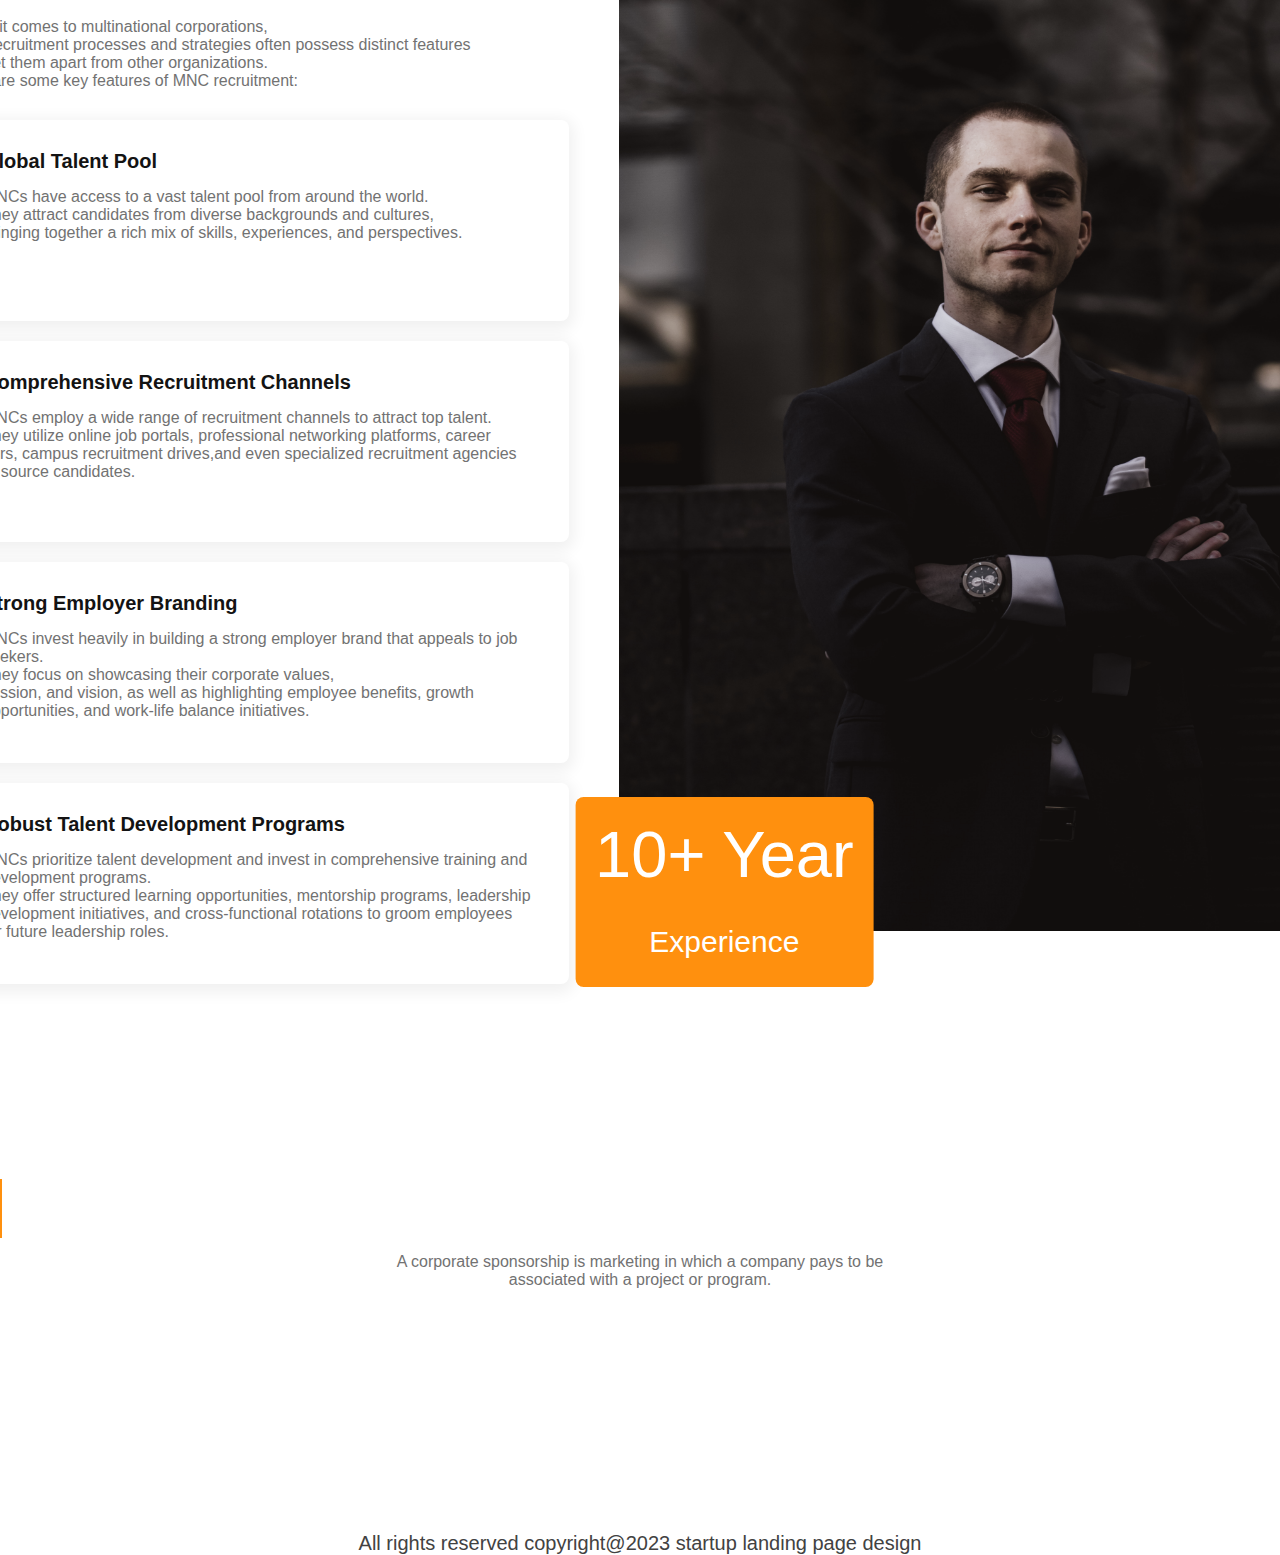
==== commit d6c2b7b4: "done" ====
--- a/index.html
+++ b/index.html
@@ -60,8 +60,8 @@
             <div>
                 <h2 class="sec-title-1"> <span class="span-gray">Quick list</span> <span class="span-black">of Our
                     </span><br> <span class="span-orange">Features</span></h2>
-                <p class="section-description ">We have thousands of overflowing ideas to offer, <br> take
-                    a look at our design vault to explore and learn about <br> architecture
+                <p class="section-description ">We have thousands of overflowing jobs to offer, <br> take
+                    a look at our HR vault to explore and learn about <br> company
                     to get a transparent idea</p>
                 <button class="btn" type="button">Explore More</button>
 
